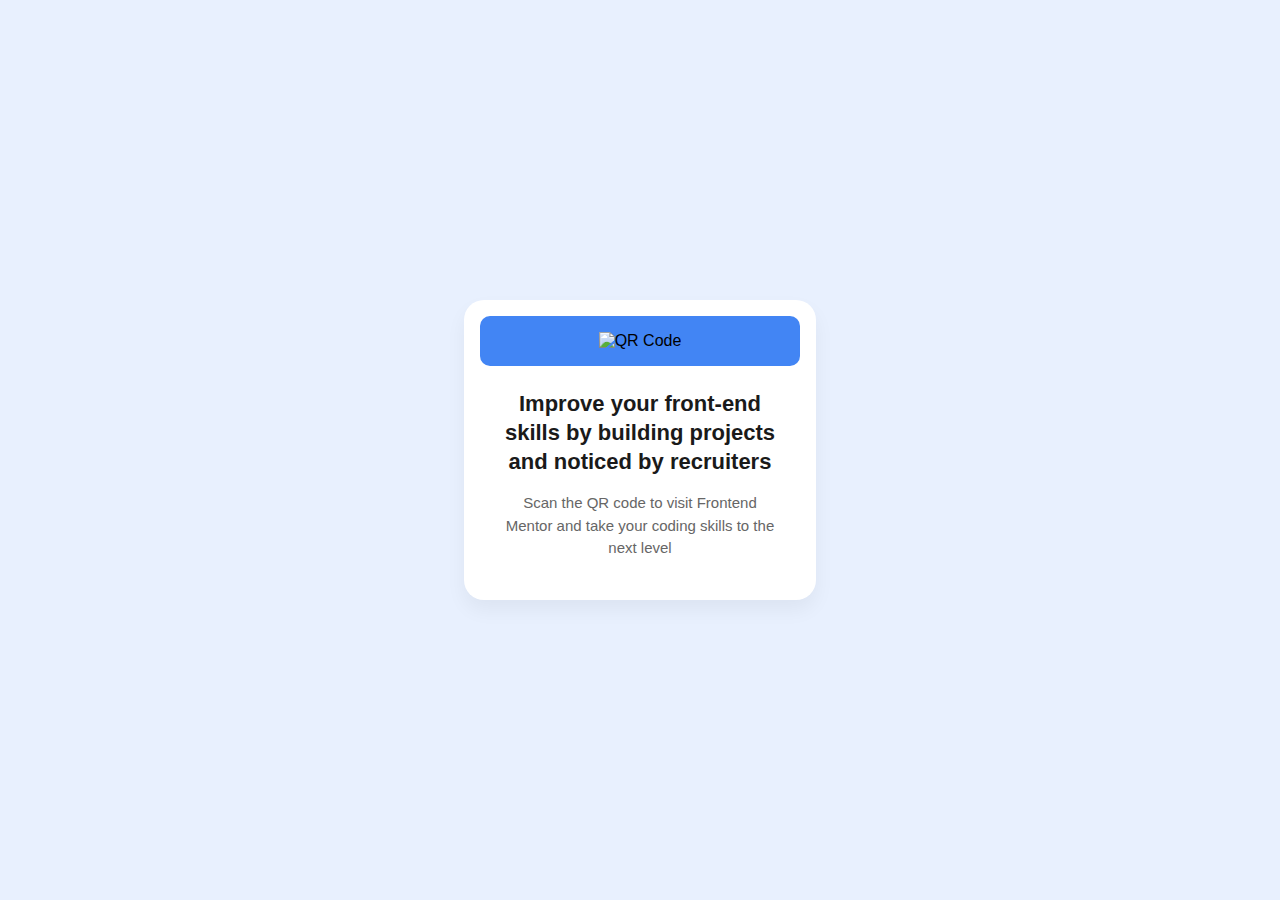
==== index.html @ 13d5d67d "HTML file Name Change" ====
<!DOCTYPE html>
<html lang="en">
<head>
    <meta charset="UTF-8">
    <meta name="viewport" content="width=device-width, initial-scale=1.0">
    <title>QR Code Card</title>
    <link rel="stylesheet" href="qr-code.css">
</head>
<body>
    <div class="card">
        <div class="qr-container">
            <img src="C:\Users\bhask\Desktop\Front End Mentor\Development\qr-code-component-main\images\image-qr-code.png" alt="QR Code" class="qr-code">
        </div>
        <h1 class="title">Improve your front-end skills by building projects and noticed by recruiters</h1>
        <p class="description">Scan the QR code to visit Frontend Mentor and take your coding skills to the next level</p>
    </div>
</body>
</html>
---- qr-code.css ----
body {
    margin: 0;
    min-height: 100vh;
    display: flex;
    justify-content: center;
    align-items: center;
    background-color: #e8f0fe;
    font-family: -apple-system, BlinkMacSystemFont, "Segoe UI", Roboto, Arial, sans-serif;
}

.card {
    background-color: white;
    border-radius: 20px;
    padding: 16px;
    width: 320px;
    text-align: center;
    box-shadow: 0 10px 20px rgba(0, 0, 0, 0.05);
}

.qr-container {
    background-color: #4285f4;
    border-radius: 10px;
    padding: 16px;
    margin-bottom: 24px;
}

.qr-code {
    width: 100%;
    height: auto;
}

.title {
    color: #1a1a1a;
    font-size: 22px;
    font-weight: 700;
    margin: 0 0 16px 0;
    padding: 0 20px;
    line-height: 1.3;
}

.description {
    color: #666;
    font-size: 15px;
    line-height: 1.5;
    margin: 0 0 24px 0;
    padding: 0 20px;
}
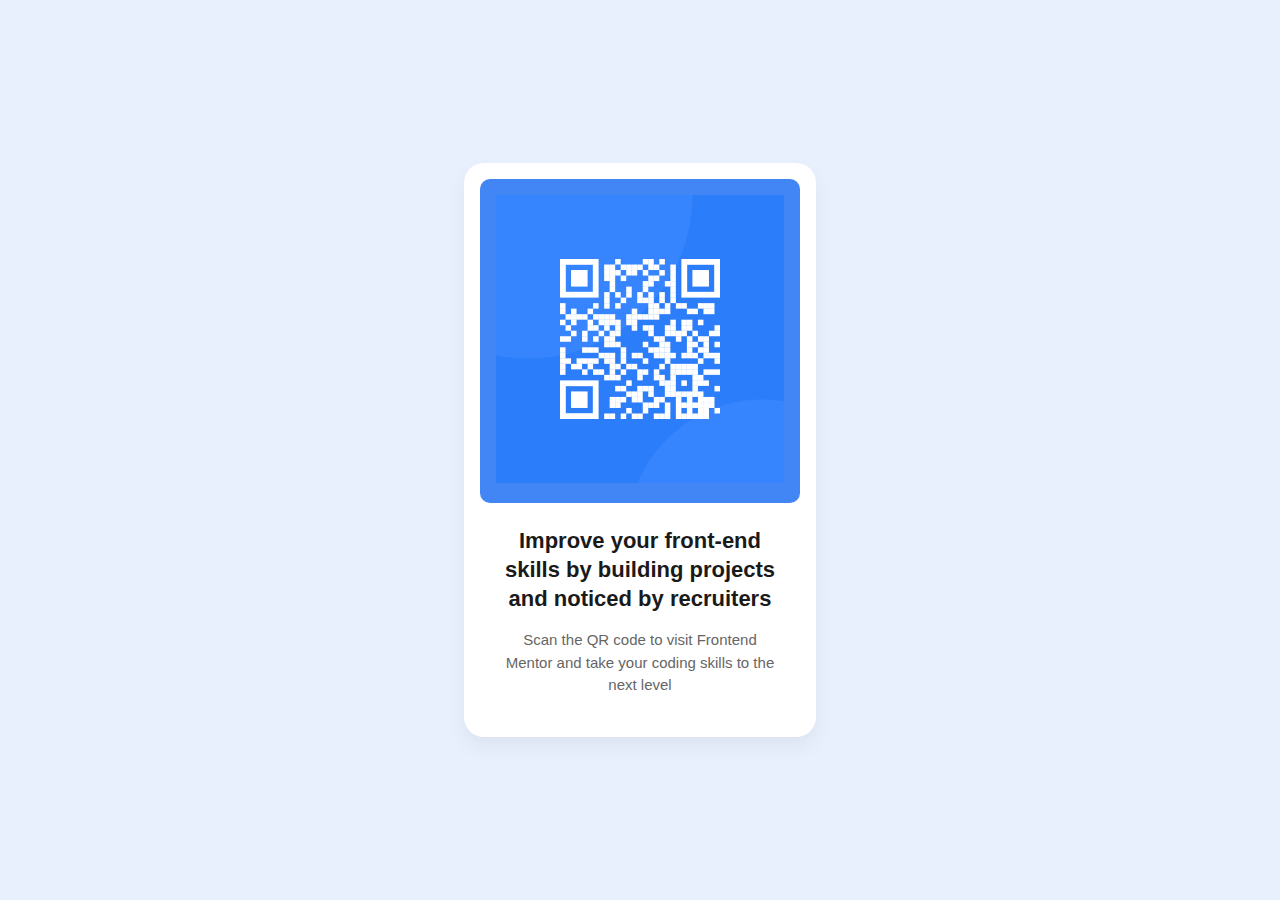
==== commit 8fcc3d57: "Main Image Path Changed" ====
--- a/index.html
+++ b/index.html
@@ -9,7 +9,7 @@
 <body>
     <div class="card">
         <div class="qr-container">
-            <img src="C:\Users\bhask\Desktop\Front End Mentor\Development\qr-code-component-main\images\image-qr-code.png" alt="QR Code" class="qr-code">
+            <img src="image-qr-code.png" alt="QR Code" class="qr-code">
         </div>
         <h1 class="title">Improve your front-end skills by building projects and noticed by recruiters</h1>
         <p class="description">Scan the QR code to visit Frontend Mentor and take your coding skills to the next level</p>
